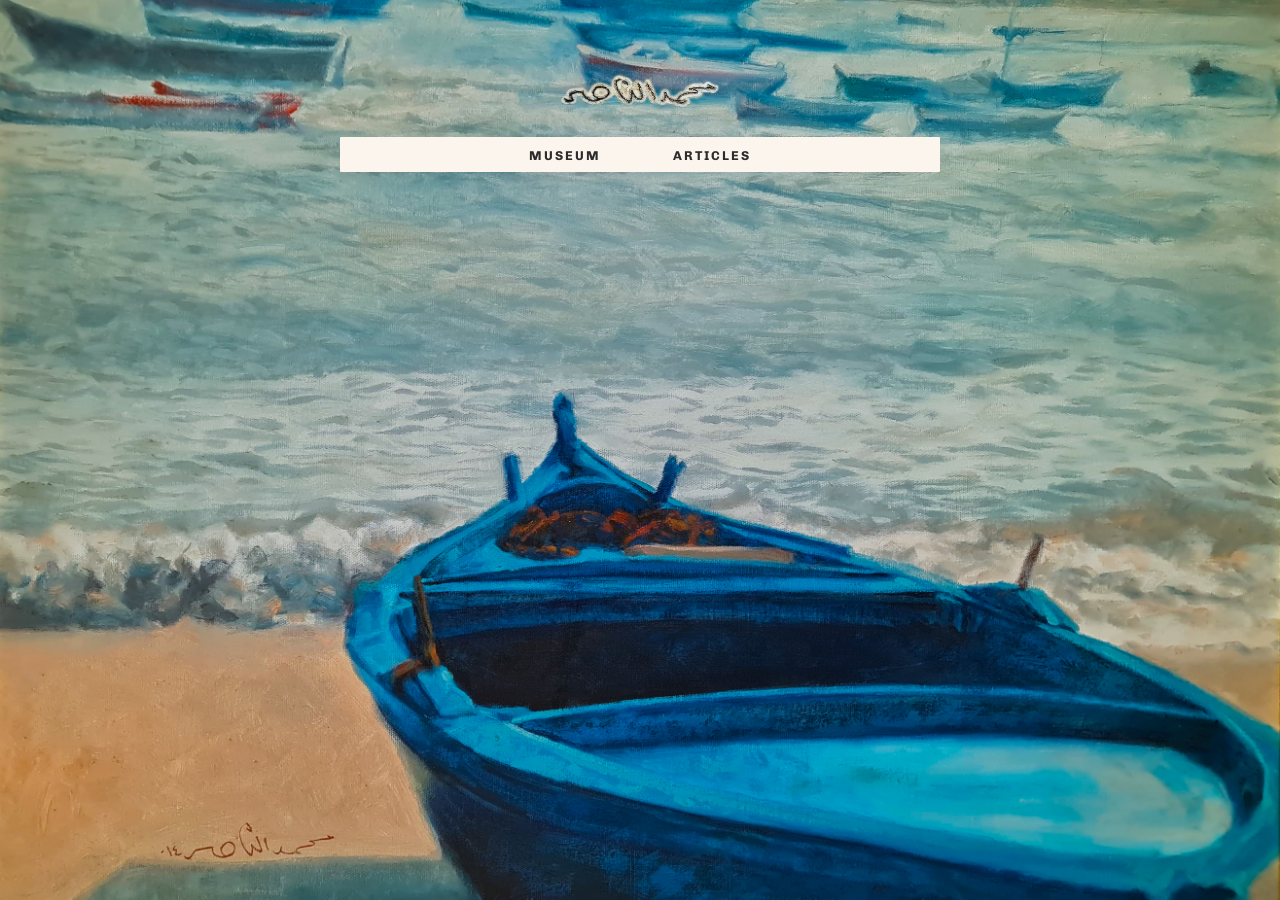
==== index.html @ fab3c4f3 "Initial commit" ====
<!DOCTYPE html>
    <html lang="en">
    <head>
        <meta charset="UTF-8">
        <meta name="viewport" content="width=device-width, initial-scale=1.0">
        <title>Mohamad ElNasser</title>
        
        <!-- Import Chivo from Google Fonts -->
        <link rel="preconnect" href="https://fonts.googleapis.com">
        <link rel="preconnect" href="https://fonts.gstatic.com" crossorigin>
        <link href="https://fonts.googleapis.com/css2?family=Chivo:ital,wght@0,100..900;1,100..900&display=swap" rel="stylesheet">
        
        <link rel="stylesheet" href="style.css">
    </head>
    <body>

        <header class="fullscreen-art-container">
            
            <div class="branding-overlay">
                
                <div class="logo-zone">
                    <img src="logo.png" alt="Mohamad ElNasser Signature" class="signature-img">
                </div>

                <nav class="floating-cream-nav">
                    <ul class="nav-links">
                        <li><a href="#museum">MUSEUM</a></li>
                        <li><a href="articles.html">ARTICLES</a></li>
                    </ul>
                </nav>

            </div>

        </header>

    </body>
    </html>
---- style.css ----
/* ==========================================================================
   1. GLOBAL RESET & BASE STYLES
   ========================================================================== */
* {
    margin: 0;
    padding: 0;
    box-sizing: border-box;
}

body, html {
    width: 100%;
    height: 100%;
    font-family: 'Chivo', sans-serif;
    background-color: #111;
}


/* ==========================================================================
   2. REUSABLE NAVIGATION BAR STYLES (Used on all pages)
   ========================================================================== */

/* The distinct cream floating navigation bar box */
.floating-cream-nav {
    background-color: #fbf5ee; 
    border-radius: 1px; 
    box-shadow: 0 2px 10px rgba(0, 0, 0, 0.05); 
    
    /* CONTROL HERE: NAVBAR HEIGHT
       Decrease the vertical padding (8px) to make the rectangle shorter. */
    padding: 8px 0;

    /* CONTROL HERE: NAVBAR WIDTH
       Spans across the screen up to a clean maximum width. */
    width: min(600px, 90%); 
}

/* Horizontally aligns list menu items */
.nav-links {
    list-style: none;
    display: flex;
    justify-content: center;
    align-items: center;
    gap: clamp(2.5rem, 8vw, 4.5rem); 
}

/* Individual Link Typography using Chivo */
.nav-links a {
    color: #2c2c2c;
    text-decoration: none;
    font-weight: 700; 
    font-size: 0.8rem; 
    letter-spacing: 2px; 
    text-transform: uppercase;
    transition: color 0.2s ease;
}

.nav-links a:hover {
    color: #777777;
}


/* ==========================================================================
   3. HOMEPAGE SPECIFIC STYLES (index.html)
   ========================================================================== */

/* Keeps homepage strictly framed to the screen viewport height */
.homepage-body {
    overflow: hidden; 
}

/* Base Canvas Background Setup for Homepage */
.fullscreen-art-container {
    background-image: url('hero-painting.jpg');
    background-repeat: no-repeat;
    background-position: center center;
    background-size: cover;
    width: 100%;
    height: 100vh;
    display: flex;
    justify-content: center;
    align-items: flex-start; 
    padding-top: 8vh; 
}

/* Stacks the signature directly above the navbar on homepage */
.branding-overlay {
    display: flex;
    flex-direction: column;
    align-items: center;
    width: 100%;
    
    /* CONTROL HERE: DISTANCE BETWEEN LOGO AND NAVBAR ON HOMEPAGE */
    gap: 28px; 
}

/* Logo Image constraints for homepage */
.logo-zone {
    display: flex;
    justify-content: center;
    align-items: center;
}

.signature-img {
    max-width: min(160px, 50vw); 
    height: auto;
}


/* ==========================================================================
   4. ARTICLES PAGES STYLES (articles.html & individual posts)
   ========================================================================== */

/* Separate body setup for articles to permit standard vertical scrolling */
.articles-body {
    min-height: 100vh;
}

/* Constant header background container for article environments */
.articles-header-container {
    background-image: url('articles-background.jpg');
    background-repeat: no-repeat;
    background-position: center top; /* Anchors the top of the painting imagery */
    background-size: cover;
    width: 100%;
    display: flex;
    justify-content: center;
    align-items: flex-start; 
    padding-top: 27px; 
    padding-bottom: 25px; /* Leaves visual breathing room beneath the menu */
}

/* Vertical structural stack for split image zone and navbar */
.articles-branding-overlay {
    display: flex;
    flex-direction: column;
    align-items: center;
    width: 100%;
    gap: 25px; /* Space between the upper image row and the navigation bar */
}

/* Flex row setup aligning the two header graphics side-by-side */
.split-logo-zone {
    display: flex;
    flex-direction: row;
    justify-content: center;
    align-items: center;
    width: 100%;
    
    /* ------------------------------------------------------------
       CONTROL HERE: DISTANCE BETWEEN THE TWO IMAGES
       Change this value lower (e.g., 30px, 20px) to pull the 
       Articles text and the signature closer together.
       ------------------------------------------------------------ */
    gap: 10px; 
}

/* Link structural reset for the banner images */
.header-logo-link {
    display: inline-flex;
    text-decoration: none;
}

/* Standard baseline height handling for both custom split items */
.header-graphic {
    height: auto;
    display: block;
}

/* Left-hand side: Articles Title Graphic size restriction */
.articles-img {
    max-width: min(150px, 40vw);
}

/* Right-hand side: Signature Graphic size restriction in split view */
.signature-img-split {
    max-width: min(140px, 40vw);
}

/* Optional wrapper block for rendering article grid cards/text fields below header */
.articles-content {
    max-width: 1200px;
    margin: 40px auto;
    padding: 0 20px;
    color: #ffffff;
}
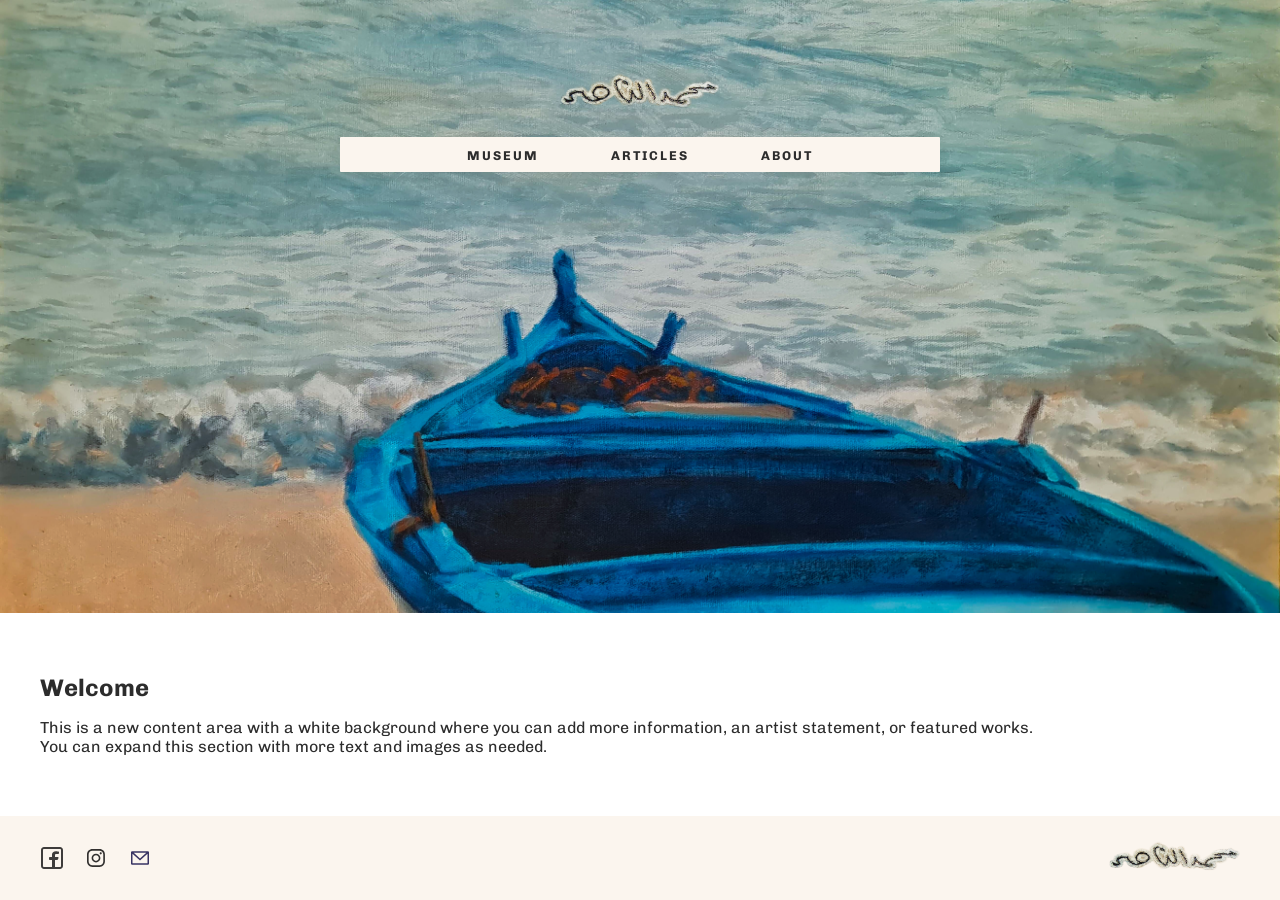
==== commit b9a640d6: "commit" ====
--- a/index.html
+++ b/index.html
@@ -12,7 +12,7 @@
         
         <link rel="stylesheet" href="style.css">
     </head>
-    <body>
+    <body class="homepage-body">
 
         <header class="fullscreen-art-container">
             
@@ -24,8 +24,9 @@
 
                 <nav class="floating-cream-nav">
                     <ul class="nav-links">
-                        <li><a href="#museum">MUSEUM</a></li>
+                        <li><a href="museum.html">MUSEUM</a></li>
                         <li><a href="articles.html">ARTICLES</a></li>
+                        <li><a href="about.html">ABOUT</a></li>
                     </ul>
                 </nav>
 
@@ -33,5 +34,25 @@
 
         </header>
 
+        <main class="homepage-content">
+            <div class="content-wrapper">
+                <h2>Welcome</h2>
+                <p>This is a new content area with a white background where you can add more information, an artist statement, or featured works.</p>
+                <p>You can expand this section with more text and images as needed.</p>
+            </div>
+        </main>
+
+        <footer class="site-footer">
+            <div class="footer-socials">
+                <!-- Replace # with your actual social media links -->
+                <a href="#" target="_blank" title="Facebook"><img src="icon-facebook.svg" alt="Facebook"></a>
+                <a href="#" target="_blank" title="Instagram"><img src="icon-instagram.svg" alt="Instagram"></a>
+                <a href="mailto:youremail@example.com" title="Email"><img src="icon-email.svg" alt="Email"></a>
+            </div>
+            <a href="index.html" class="footer-logo-link">
+                <img src="logo.png" alt="Mohamad ElNasser Signature">
+            </a>
+        </footer>
+
     </body>
     </html>
--- a/style.css
+++ b/style.css
@@ -45,7 +45,7 @@
 
 /* Individual Link Typography using Chivo */
 .nav-links a {
-    color: #2c2c2c;
+    color: #2c2c2c; /* Dark text for readability on the cream background */
     text-decoration: none;
     font-weight: 700; 
     font-size: 0.8rem; 
@@ -65,7 +65,9 @@
 
 /* Keeps homepage strictly framed to the screen viewport height */
 .homepage-body {
-    overflow: hidden; 
+    /* overflow: hidden; <-- This is removed to allow scrolling to the new content area */
+    display: flex;
+    flex-direction: column;
 }
 
 /* Base Canvas Background Setup for Homepage */
@@ -105,28 +107,54 @@
     height: auto;
 }
 
+/* New white content area for the homepage */
+.homepage-content {
+    background-color: #ffffff;
+    color: #2c2c2c;
+    padding: 60px 20px;
+}
+
+/* Inner wrapper to control content width, similar to .articles-content */
+.content-wrapper {
+    max-width: 1200px;
+    margin: 0 auto;
+}
+
+.content-wrapper h2 {
+    margin-bottom: 1rem;
+}
 
 /* ==========================================================================
    4. ARTICLES PAGES STYLES (articles.html & individual posts)
    ========================================================================== */
-
+   
 /* Separate body setup for articles to permit standard vertical scrolling */
 .articles-body {
     min-height: 100vh;
 }
 
-/* Constant header background container for article environments */
+/* Shared styles for the headers on the Museum and Articles pages */
+.page-header-container {
+    background-repeat: no-repeat;
+    background-size: cover;
+    width: 100%;
+    display: flex;
+    justify-content: center;
+    align-items: flex-start; 
+    padding-top: 27px; 
+    padding-bottom: 25px;
+}
+
+/* Unique background for the Articles header */
 .articles-header-container {
     background-image: url('articles-background.jpg');
-    background-repeat: no-repeat;
     background-position: center top; /* Anchors the top of the painting imagery */
-    background-size: cover;
-    width: 100%;
-    display: flex;
-    justify-content: center;
-    align-items: flex-start; 
-    padding-top: 27px; 
-    padding-bottom: 25px; /* Leaves visual breathing room beneath the menu */
+}
+
+/* Unique background for the Museum header */
+.museum-header-container {
+    background-image: url('museum-background.jpg');
+    background-position: center center;
 }
 
 /* Vertical structural stack for split image zone and navbar */
@@ -162,12 +190,17 @@
 
 /* Standard baseline height handling for both custom split items */
 .header-graphic {
-    height: auto;
+    height: 35px; /* Sets a fixed height for all header graphics */
     display: block;
 }
 
 /* Left-hand side: Articles Title Graphic size restriction */
 .articles-img {
+    max-width: min(150px, 40vw);
+}
+
+/* Museum Title Graphic size restriction */
+.museum-img {
     max-width: min(150px, 40vw);
 }
 
@@ -182,4 +215,44 @@
     margin: 40px auto;
     padding: 0 20px;
     color: #ffffff;
+}
+
+/* ==========================================================================
+   5. REUSABLE FOOTER STYLES (Used on all pages)
+   ========================================================================== */
+
+.site-footer {
+    background-color: #fbf5ee; /* Same cream color as the navbar */
+    padding: 25px min(5%, 40px); /* Vertical and horizontal padding */
+    margin-top: auto; /* Pushes footer to the bottom in flex-column layouts */
+    display: flex;
+    justify-content: space-between;
+    align-items: center;
+    flex-wrap: wrap; /* Allows items to wrap on small screens */
+    gap: 20px;
+}
+
+.footer-socials {
+    display: flex;
+    align-items: center;
+    gap: 20px; /* Space between icons */
+}
+
+.footer-socials a {
+    display: inline-flex;
+}
+
+.footer-socials img {
+    height: 24px; /* Sets a consistent height for all social icons */
+    width: auto;
+    opacity: 0.8;
+    transition: opacity 0.2s ease;
+}
+
+.footer-socials img:hover {
+    opacity: 1;
+}
+
+.footer-logo-link img {
+    max-height: 30px; /* Controls the size of the signature in the footer */
 }
